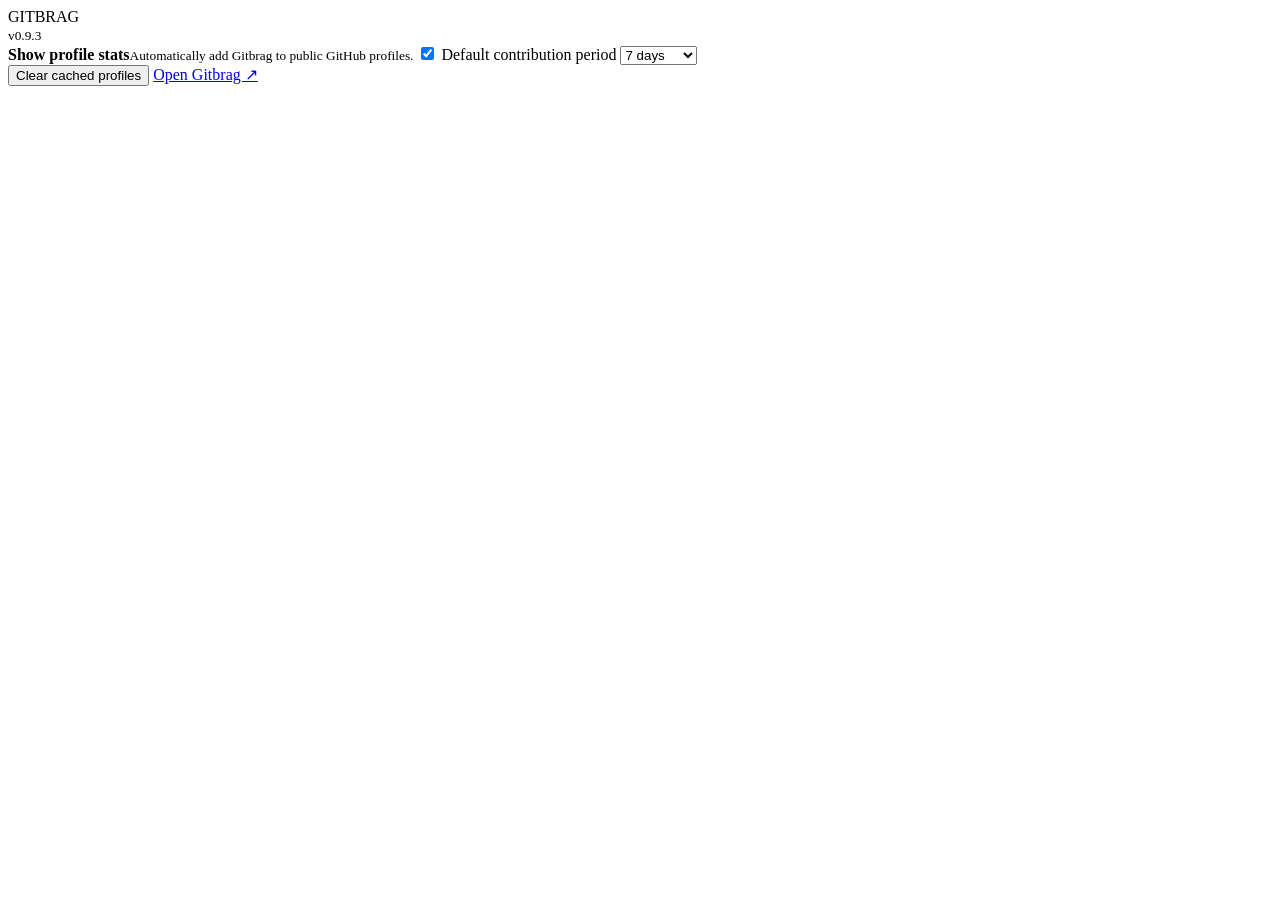
==== extension/popup.html @ 5951748b "Add extension settings popup for v0.9.3" ====
<!doctype html>
<html lang="en">
<head>
  <meta charset="utf-8">
  <meta name="viewport" content="width=device-width, initial-scale=1">
  <title>Gitbrag</title>
  <link rel="stylesheet" href="popup.css">
</head>
<body>
  <main>
    <header>
      <div class="brand">GIT<span>BRAG</span></div>
      <small>v0.9.3</small>
    </header>

    <label class="row toggle-row">
      <span><b>Show profile stats</b><small>Automatically add Gitbrag to public GitHub profiles.</small></span>
      <input id="enabled" type="checkbox" checked>
    </label>

    <label class="field">
      <span>Default contribution period</span>
      <select id="period">
        <option value="week">7 days</option>
        <option value="month">1 month</option>
        <option value="sixmonths">6 months</option>
        <option value="year">1 year</option>
      </select>
    </label>

    <div class="actions">
      <button id="clearCache" type="button">Clear cached profiles</button>
      <a href="https://jpluker.github.io/Gitbrag/" target="_blank" rel="noopener noreferrer">Open Gitbrag ↗</a>
    </div>
    <p id="status" role="status" aria-live="polite"></p>
  </main>
  <script src="popup.js"></script>
</body>
</html>
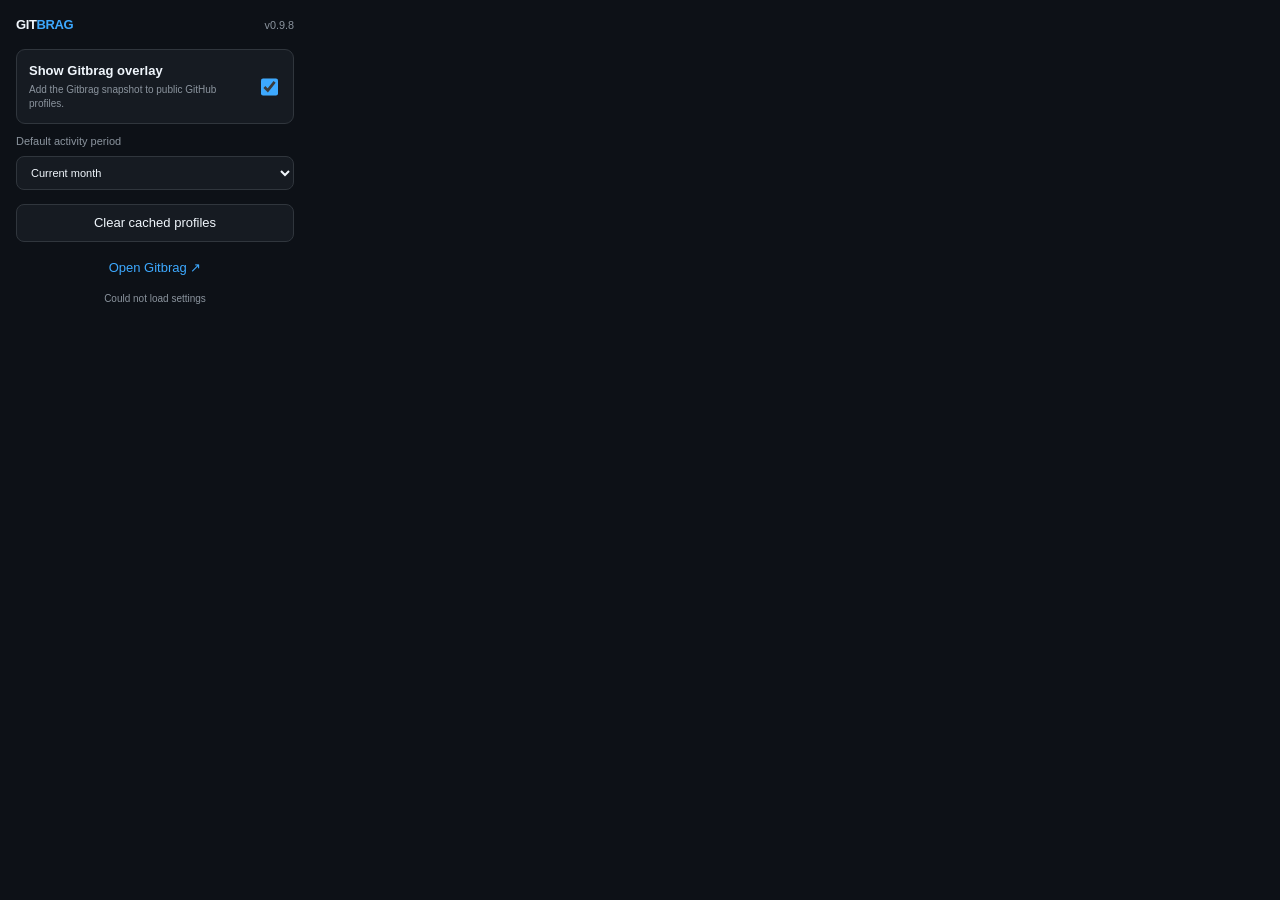
==== commit cf3fafc2: "Align extension popup with v0.9.8 periods" ====
--- a/extension/popup.html
+++ b/extension/popup.html
@@ -10,21 +10,25 @@
   <main>
     <header>
       <div class="brand">GIT<span>BRAG</span></div>
-      <small>v0.9.3</small>
+      <small>v0.9.8</small>
     </header>
 
     <label class="row toggle-row">
-      <span><b>Show profile stats</b><small>Automatically add Gitbrag to public GitHub profiles.</small></span>
+      <span><b>Show Gitbrag overlay</b><small>Add the Gitbrag snapshot to public GitHub profiles.</small></span>
       <input id="enabled" type="checkbox" checked>
     </label>
 
     <label class="field">
-      <span>Default contribution period</span>
+      <span>Default activity period</span>
       <select id="period">
-        <option value="week">7 days</option>
-        <option value="month">1 month</option>
-        <option value="sixmonths">6 months</option>
-        <option value="year">1 year</option>
+        <option value="current-month">Current month</option>
+        <option value="day">Last 24 hours</option>
+        <option value="week">Last 7 days</option>
+        <option value="month">Last 30 days</option>
+        <option value="twomonths">Last 60 days</option>
+        <option value="sixmonths">Last 6 months</option>
+        <option value="year">Last year</option>
+        <option value="lifetime">All time</option>
       </select>
     </label>
 
--- a/extension/popup.css
+++ b/extension/popup.css
@@ -0,0 +1,33 @@
+:root { color-scheme: dark; }
+* { box-sizing: border-box; }
+body {
+  width: 310px;
+  margin: 0;
+  background: #0d1117;
+  color: #f0f6fc;
+  font: 13px/1.4 -apple-system, BlinkMacSystemFont, "Segoe UI", sans-serif;
+}
+main { padding: 16px; }
+header { display: flex; align-items: center; justify-content: space-between; margin-bottom: 15px; }
+.brand { font-weight: 800; letter-spacing: -.03em; }
+.brand span { color: #3da9ff; }
+header small, .row small, #status { color: #8b949e; }
+.row { display: flex; align-items: center; justify-content: space-between; gap: 16px; padding: 12px; background: #161b22; border: 1px solid #30363d; border-radius: 9px; }
+.row > span { display: grid; gap: 3px; }
+.row small { font-size: 10px; }
+.toggle-row input { width: 18px; height: 18px; accent-color: #3da9ff; }
+.field { display: grid; gap: 6px; margin-top: 10px; color: #8b949e; font-size: 11px; }
+select, button {
+  width: 100%;
+  padding: 9px 10px;
+  color: #f0f6fc;
+  background: #161b22;
+  border: 1px solid #30363d;
+  border-radius: 8px;
+  font: inherit;
+}
+button { cursor: pointer; }
+button:hover, select:focus { border-color: #3da9ff; }
+.actions { display: grid; gap: 8px; margin-top: 14px; }
+a { display: block; padding: 9px 10px; color: #3da9ff; text-align: center; text-decoration: none; }
+#status { min-height: 18px; margin: 6px 0 0; font-size: 10px; text-align: center; }
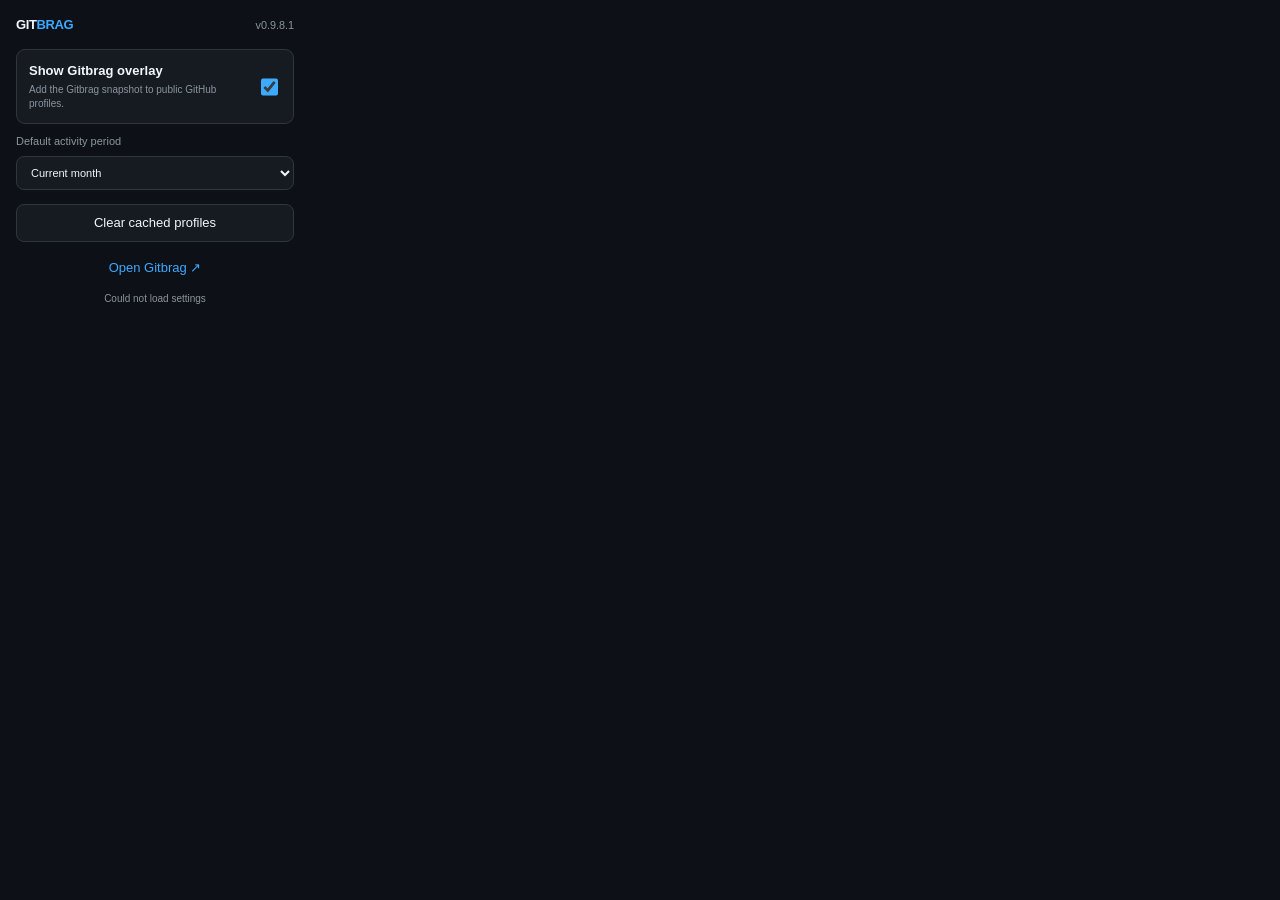
==== commit bae9aa2e: "Show extension patch version in popup" ====
--- a/extension/popup.html
+++ b/extension/popup.html
@@ -10,7 +10,7 @@
   <main>
     <header>
       <div class="brand">GIT<span>BRAG</span></div>
-      <small>v0.9.8</small>
+      <small>v0.9.8.1</small>
     </header>
 
     <label class="row toggle-row">
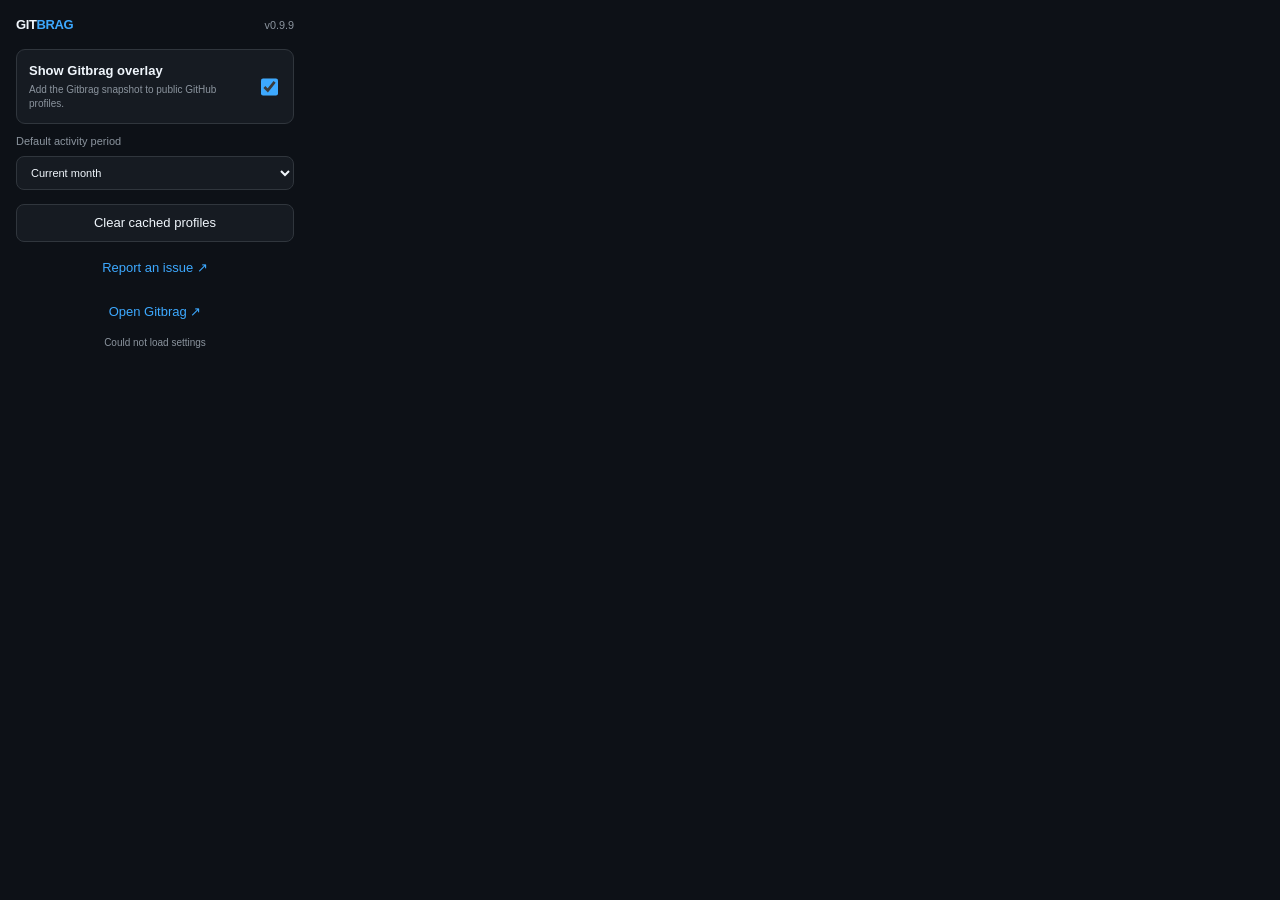
==== commit 41ed811c: "Prepare Gitbrag 0.9.9 for nonvisual maintenance review" ====
--- a/extension/popup.html
+++ b/extension/popup.html
@@ -10,7 +10,7 @@
   <main>
     <header>
       <div class="brand">GIT<span>BRAG</span></div>
-      <small>v0.9.8.1</small>
+      <small>v0.9.9</small>
     </header>
 
     <label class="row toggle-row">
@@ -34,6 +34,7 @@
 
     <div class="actions">
       <button id="clearCache" type="button">Clear cached profiles</button>
+      <a href="https://github.com/JPLuker/Gitbrag/issues/new/choose" target="_blank" rel="noopener noreferrer">Report an issue ↗</a>
       <a href="https://jpluker.github.io/Gitbrag/" target="_blank" rel="noopener noreferrer">Open Gitbrag ↗</a>
     </div>
     <p id="status" role="status" aria-live="polite"></p>
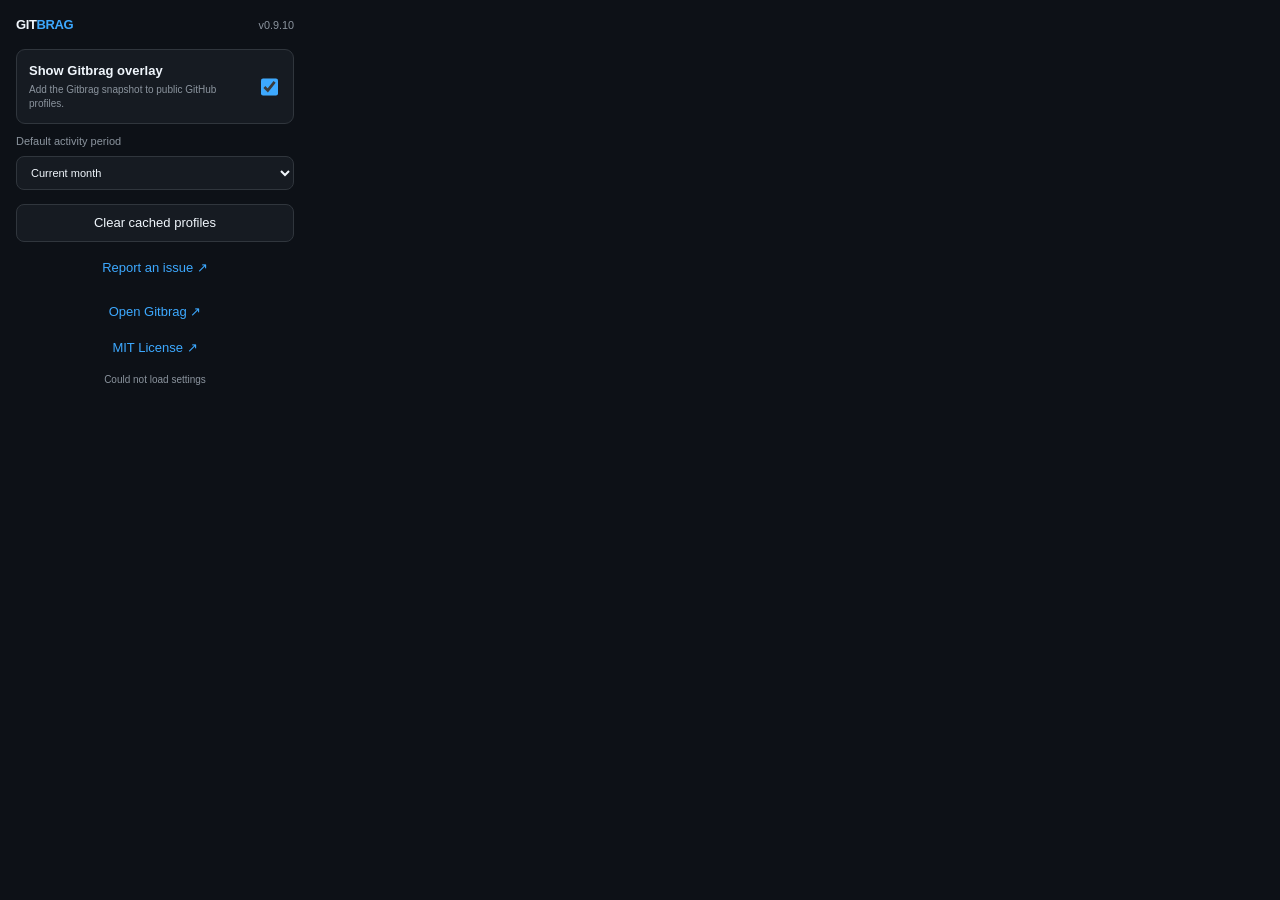
==== commit af661ecd: "License Gitbrag under MIT in v0.9.10" ====
--- a/extension/popup.html
+++ b/extension/popup.html
@@ -10,7 +10,7 @@
   <main>
     <header>
       <div class="brand">GIT<span>BRAG</span></div>
-      <small>v0.9.9</small>
+      <small>v0.9.10</small>
     </header>
 
     <label class="row toggle-row">
@@ -37,6 +37,7 @@
       <a href="https://github.com/JPLuker/Gitbrag/issues/new/choose" target="_blank" rel="noopener noreferrer">Report an issue ↗</a>
       <a href="https://jpluker.github.io/Gitbrag/" target="_blank" rel="noopener noreferrer">Open Gitbrag ↗</a>
     </div>
+    <a href="https://github.com/JPLuker/Gitbrag/blob/main/LICENSE" target="_blank" rel="noopener noreferrer">MIT License ↗</a>
     <p id="status" role="status" aria-live="polite"></p>
   </main>
   <script src="popup.js"></script>
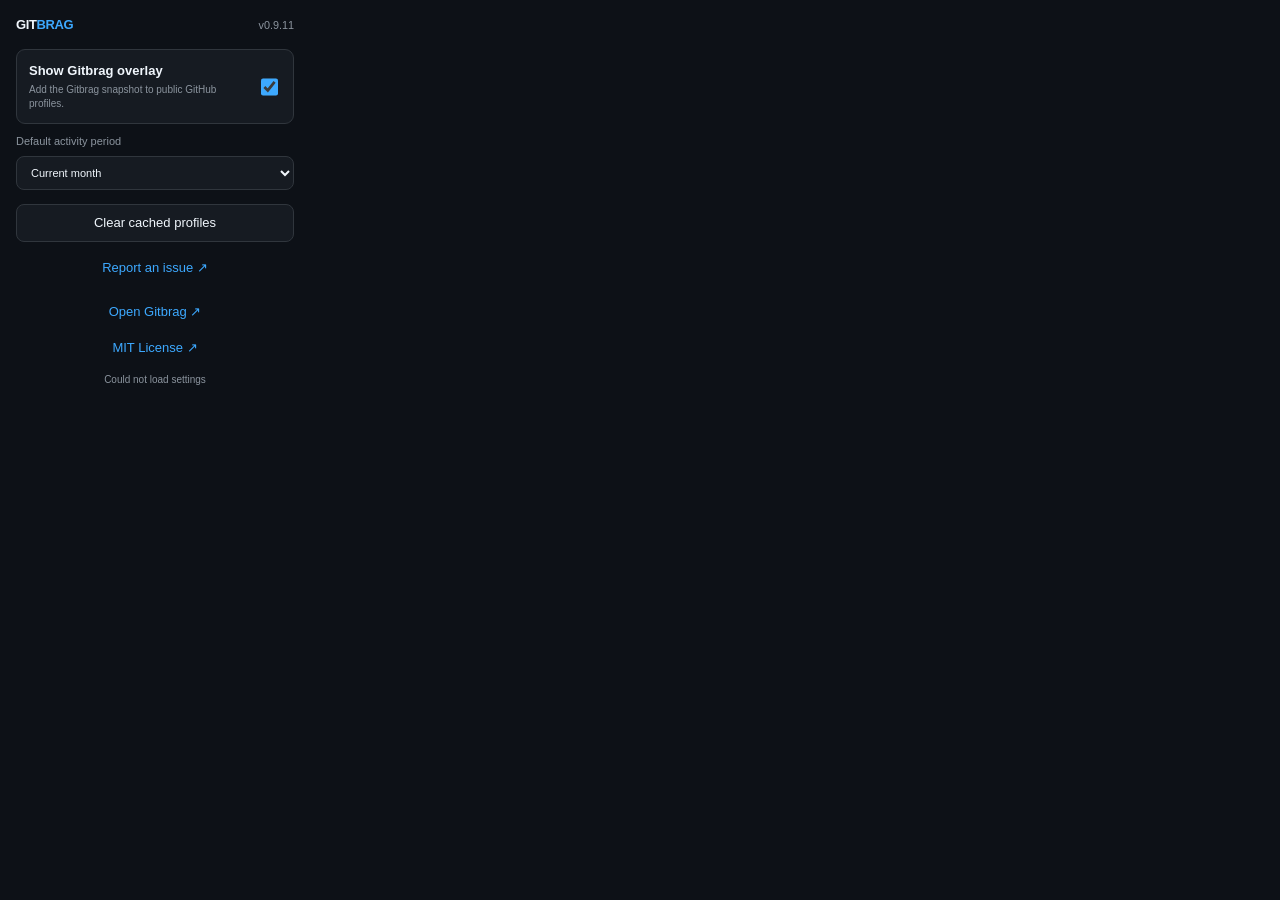
==== commit 723acd67: "Synchronize 0.9.11 repository-feature candidate version" ====
--- a/extension/popup.html
+++ b/extension/popup.html
@@ -10,7 +10,7 @@
   <main>
     <header>
       <div class="brand">GIT<span>BRAG</span></div>
-      <small>v0.9.10</small>
+      <small>v0.9.11</small>
     </header>
 
     <label class="row toggle-row">
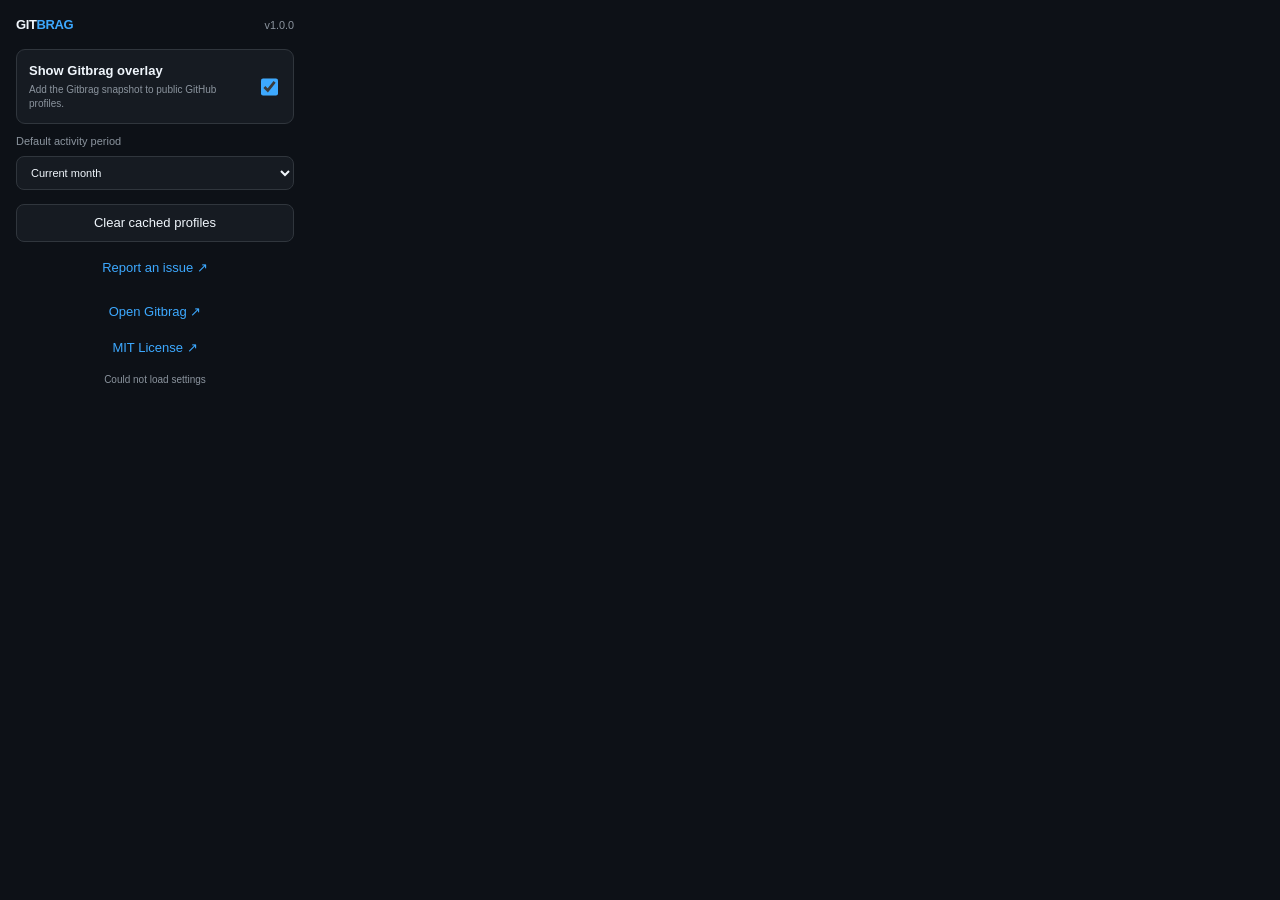
==== commit 397168c6: "Prepare 1.0.0 release metadata: extension/popup.html" ====
--- a/extension/popup.html
+++ b/extension/popup.html
@@ -10,7 +10,7 @@
   <main>
     <header>
       <div class="brand">GIT<span>BRAG</span></div>
-      <small>v0.9.11</small>
+      <small>v1.0.0</small>
     </header>
 
     <label class="row toggle-row">
